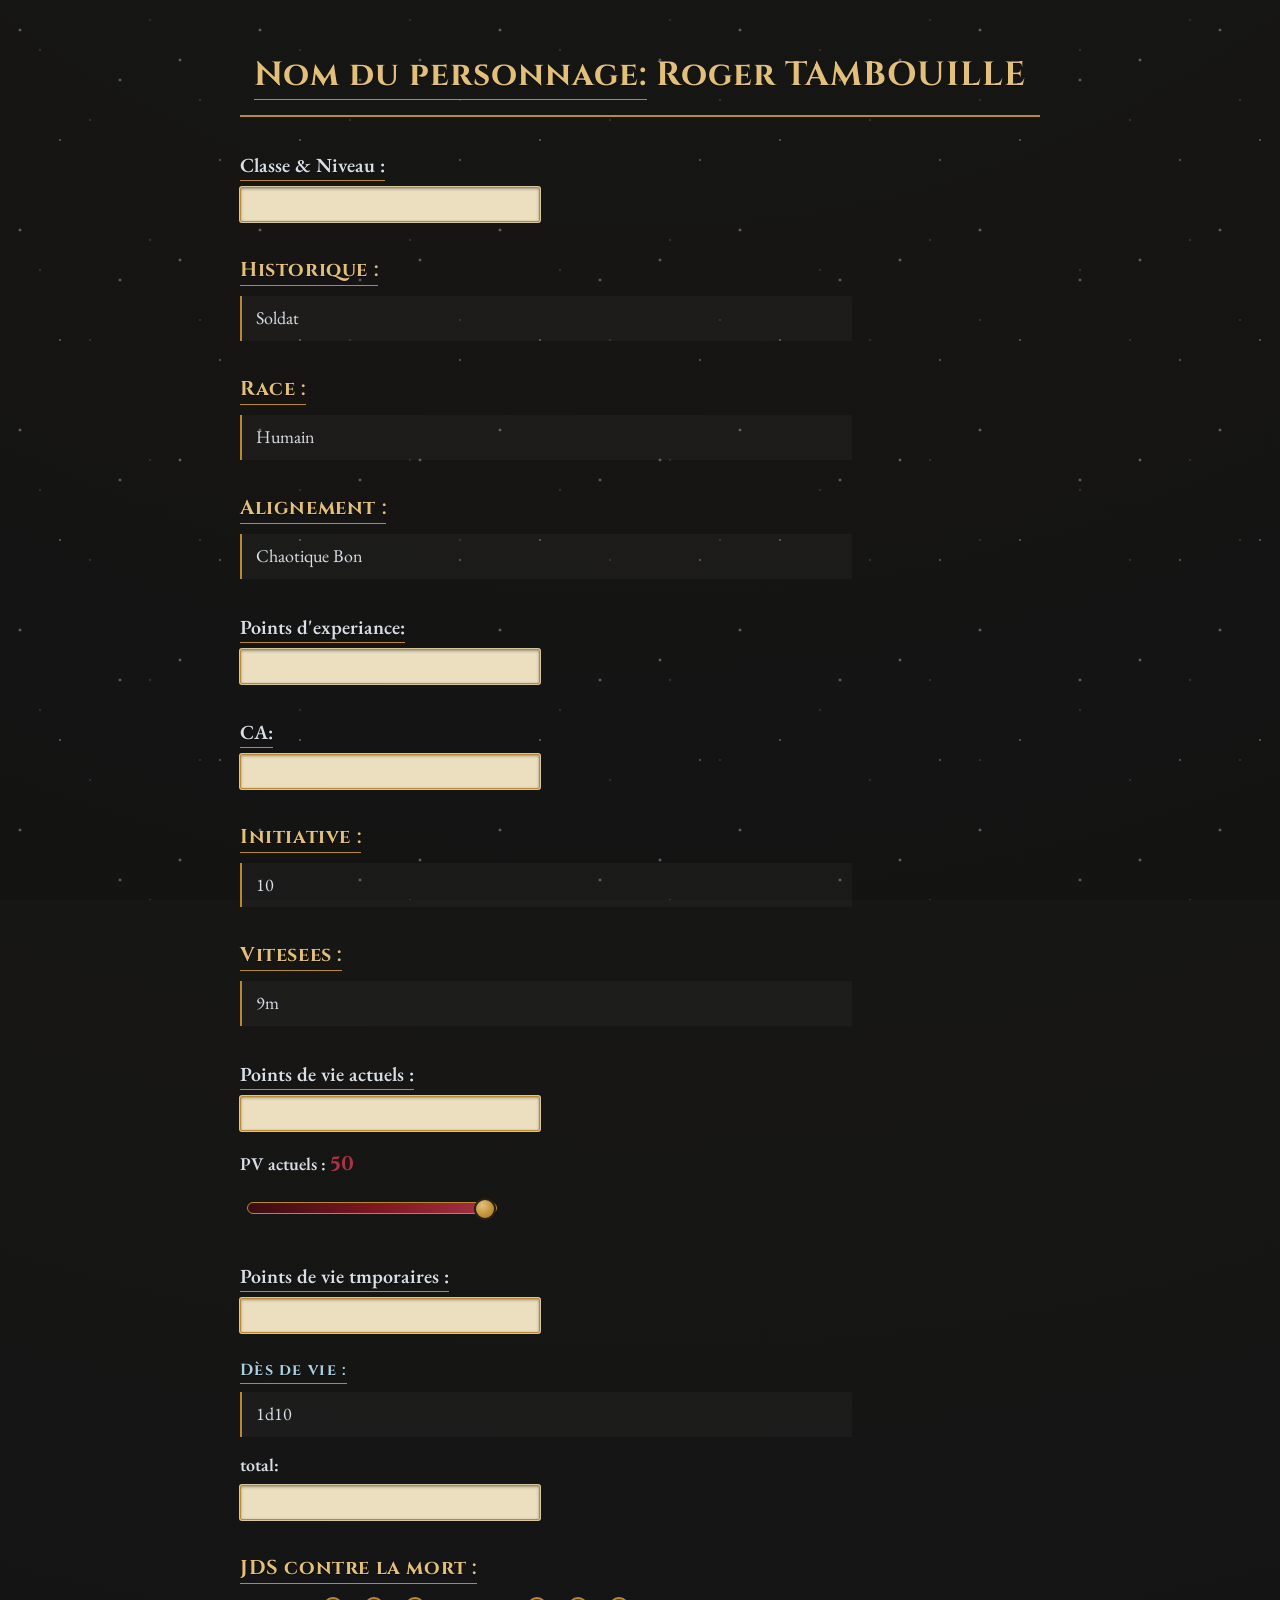
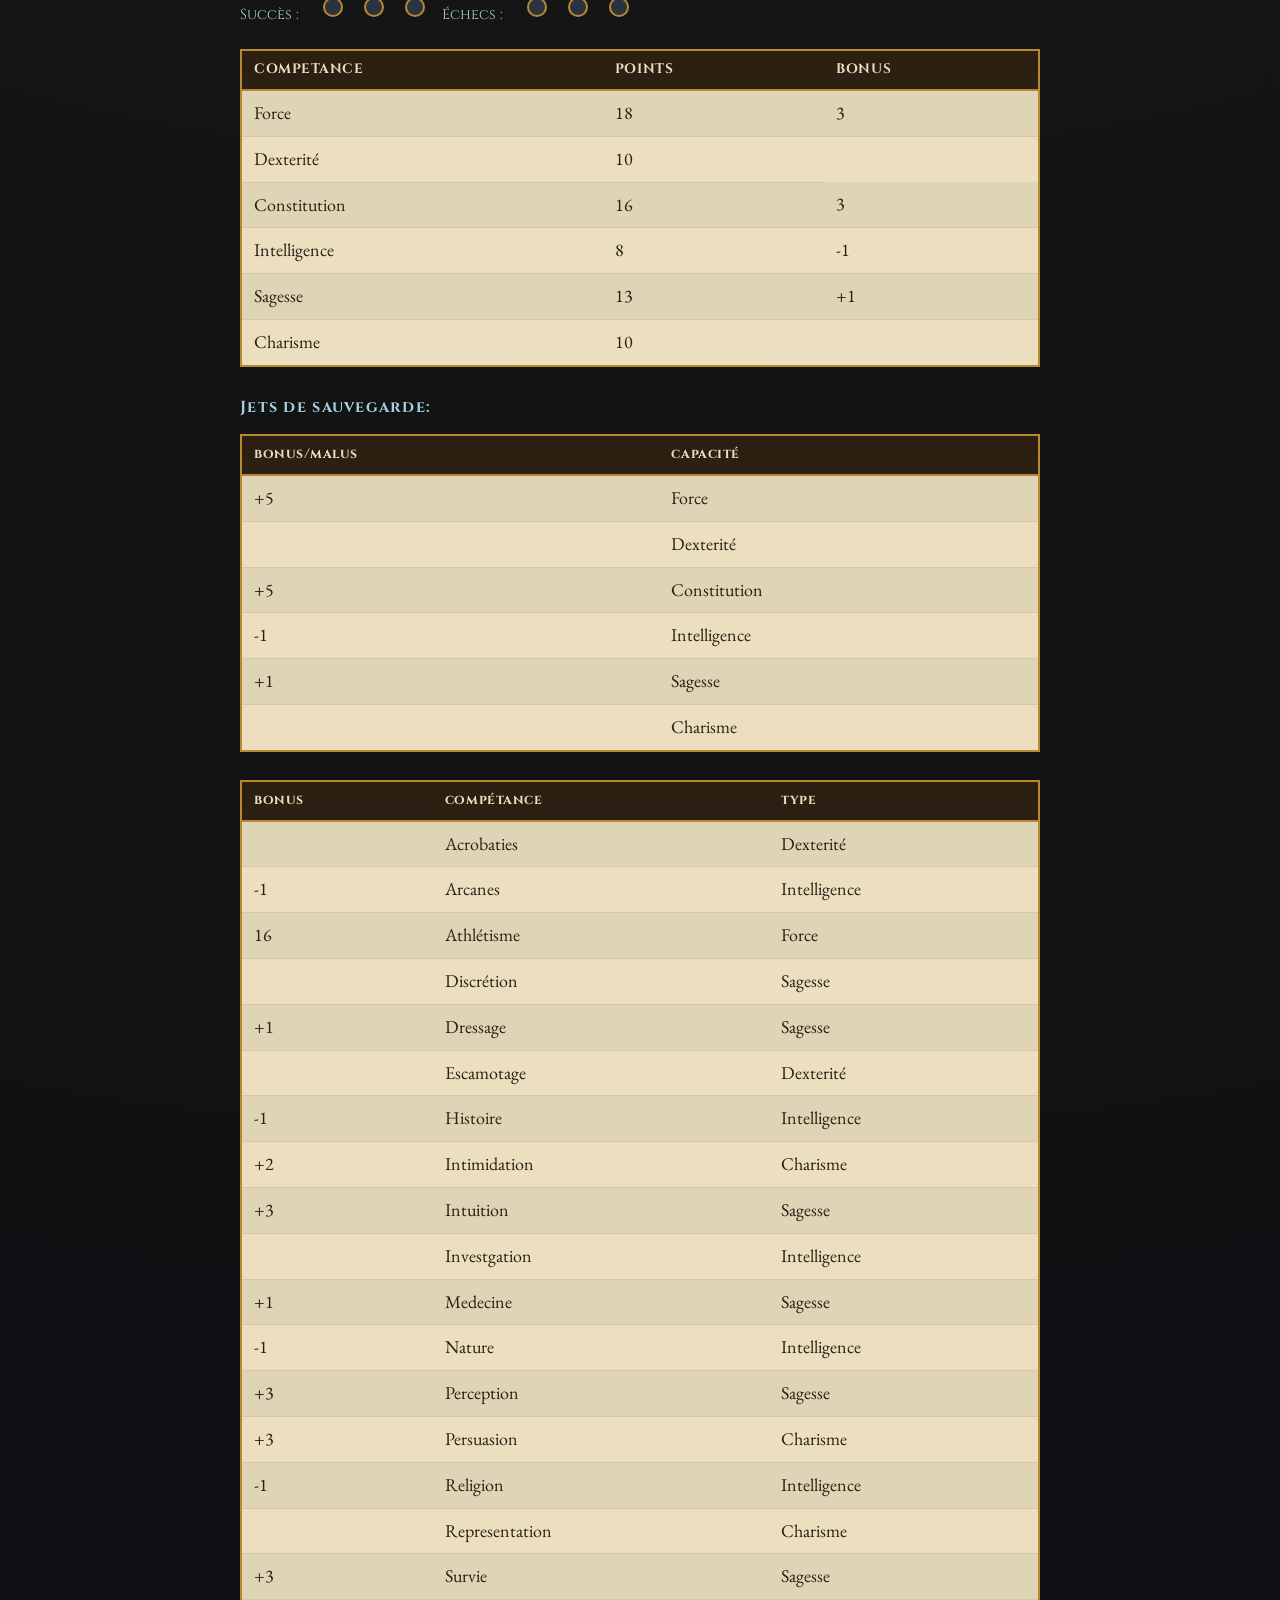
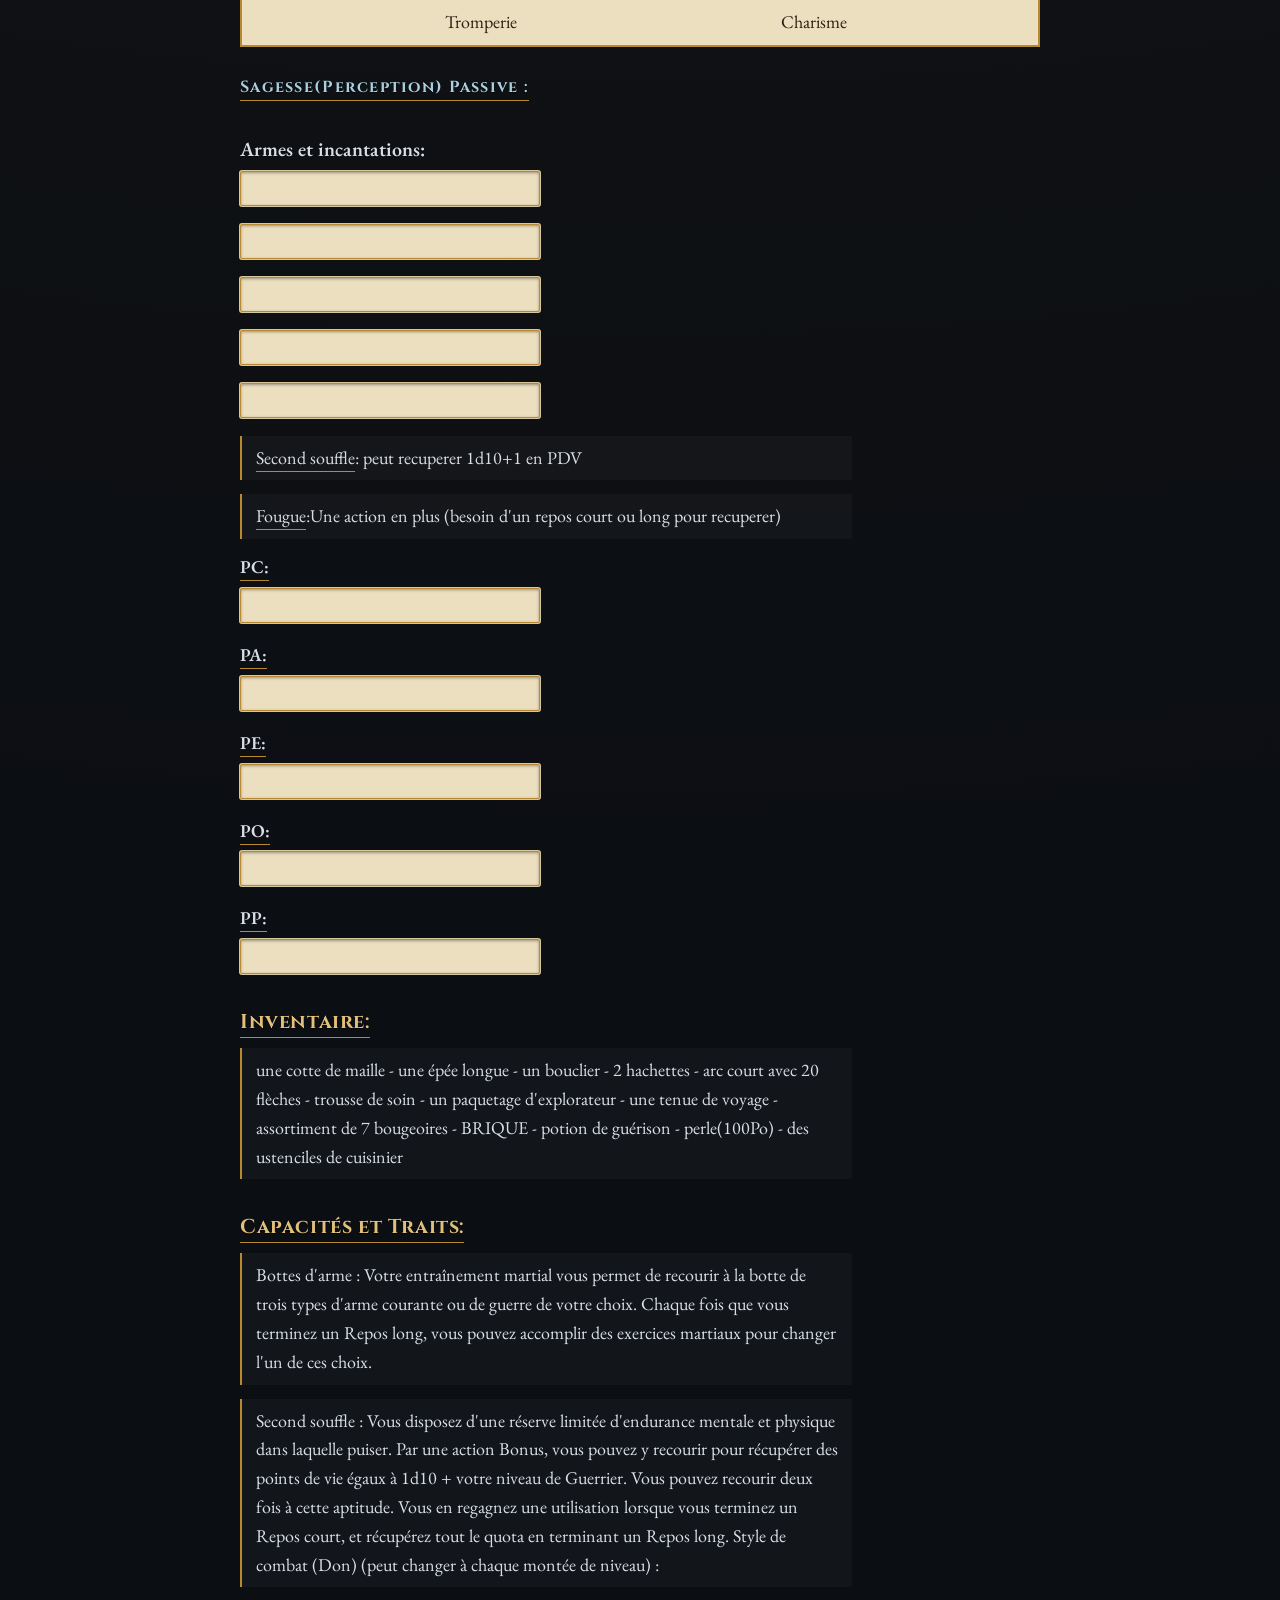
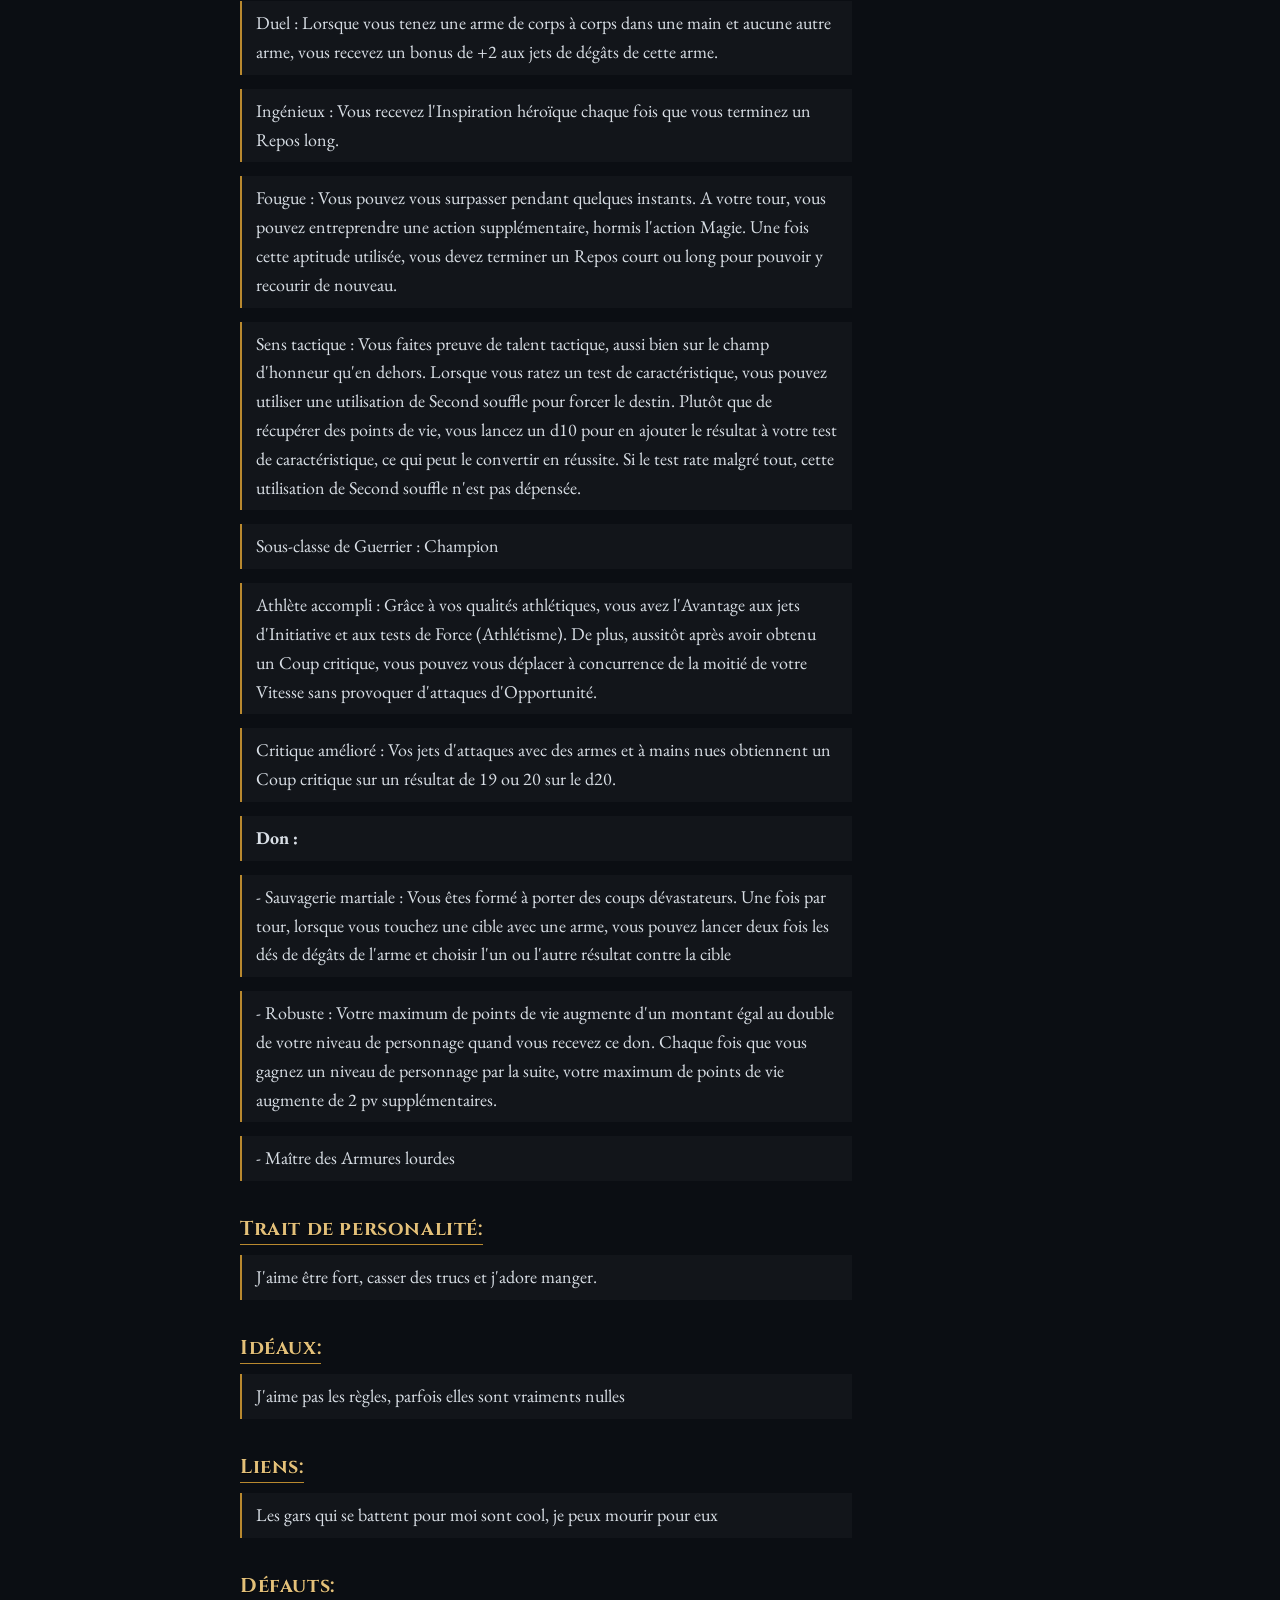
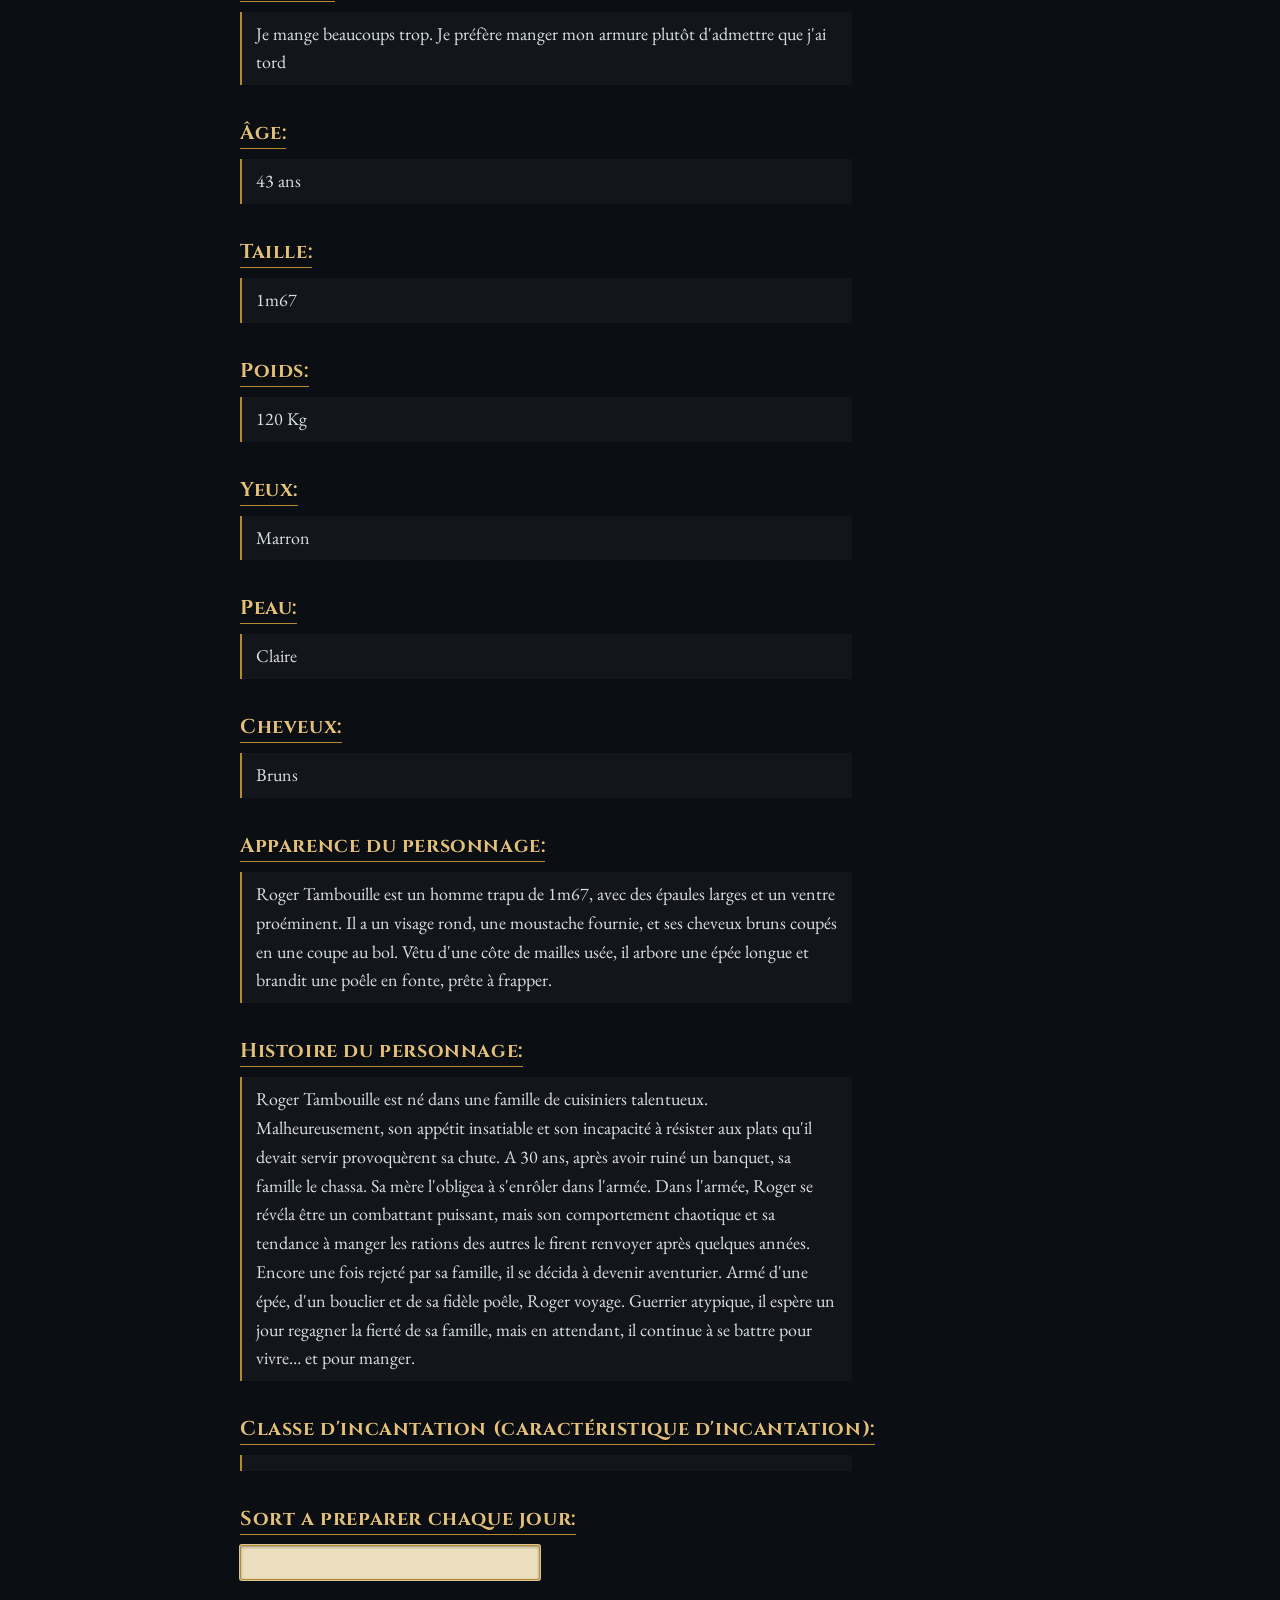
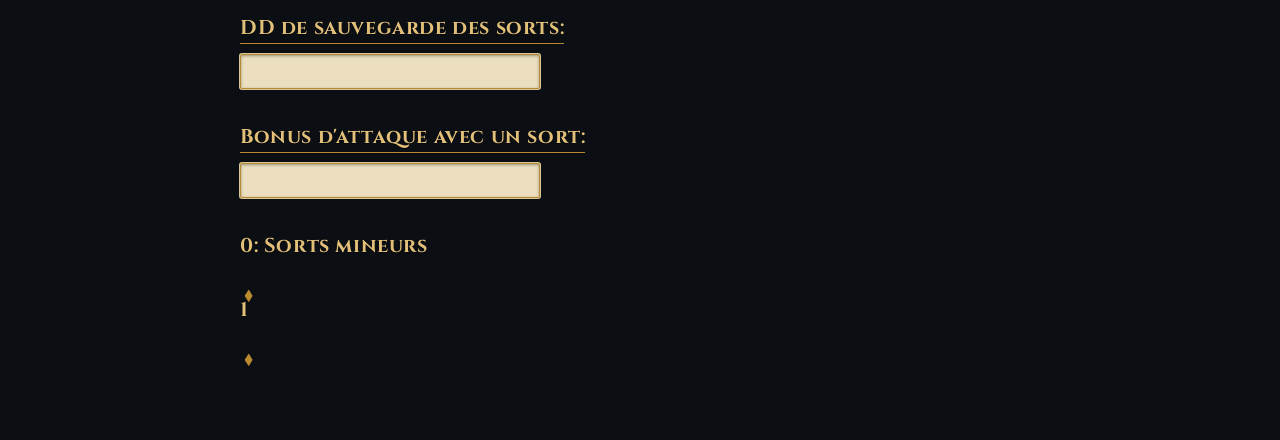
==== roger.html @ f964d5df "Add files via upload" ====
<!DOCTYPE html>
<html lang="fr">
<head>
  <meta charset="UTF-8">
  <title>Page de Roger</title>
    <style>
    body { font-family: Arial; }
    .bloc { margin-bottom: 20px; }
    label { font-weight: bold; display: block; margin-bottom: 5px; }
    input, textarea { width: 300px; padding: 5px; }
  

  </style>
  <link rel="stylesheet" href="roger-2.css">
</head>



<body>
<h2> <u>Nom du personnage:</u> Roger TAMBOUILLE </h2>

<h3> <div class="bloc">
		<label for="clasniv"><u>Classe & Niveau :</u></label>
		<input type="text" id="clasniv">
	</div>
</h3> 

<h3> <u>Historique :</u></h3>
	<p> Soldat </p>
	
<h3> <u>Race :</u> </h3>
	<p> Humain</p>
	
<h3> <u>Alignement :</u></h3>
	<p> Chaotique Bon </p>

<h3> <div class="bloc">
		<label for="pdx"><u>Points d'experiance:</u></label>
		<input type="text" id="pdx">
	</div>
</h3>



<h3> 
	<div class="bloc">
		<label for="ca"><u>CA:</u></label>
		<input type="text" id="ca">
	</div>
</h3>

<h3> <u>Initiative :</u> </h3>
	<p> 10 </p>

<h3> <u>Vitesees :</u> </h3>
	<p> 9m </p>


<!-- l'idée c'est d'avoir une barre jaugé de la longueure que je mettrait dans le code
-->
<h3> 
	<div class="bloc">
		<label for="pdv"><u>Points de vie actuels :</u></label>
		<input type="text" id="pdv">
	</div>
</h3>

<label for="pvActuels">
  PV actuels : <span id="pvAffichage">50</span>
</label>

<input type="range" id="pvActuels" min="1" max="50" value="50">

<script>
  const pvSlider = document.getElementById("pvActuels");
  const pvAffichage = document.getElementById("pvAffichage");

  // Met à jour l'affichage quand on bouge le curseur
  pvSlider.addEventListener("input", () => {
    pvAffichage.textContent = pvSlider.value;
  });

  // Met à jour l'affichage au chargement de la page
  pvAffichage.textContent = pvSlider.value;
</script>
<h3>  
	<div class="bloc">
		<label for="pdvt"><u>Points de vie tmporaires :</u></label>
		<input type="text" id="pdvt">
	</div>
</h3>
<h5> <u>Dès de vie :</u> </h5>
	<p>1d10</p>

	<div class="bloc">
		<label for="tot">total:</label>
		<input type="text" id="tot">
	</div>

<h3> <u>JDS contre la mort :</u>  </h3>
<div class="death-saves">
  <p>Succès :</p>
  <label><input type="checkbox"></label>
  <label><input type="checkbox"></label>
  <label><input type="checkbox"></label>

  <p>Échecs :</p>
  <label><input type="checkbox"></label>
  <label><input type="checkbox"></label>
  <label><input type="checkbox"></label>
</div><!-- ici une case a coché-->



 <table>
	<tr>
		<th> COMPETANCE</th>
		<th> POINTS</th>
		<th> BONUS</th>
	</tr>
	<tr>
		<td> Force</td>
		<td> 18</td>
		<td>3</td>
	</tr>
	<tr>
		<td>Dexterité</td>
		<td>10</td>
		</td> </td>
	</tr>
	<tr>
		<td>Constitution</td>
		<td>16</td>
		<td>3</td>
	</tr>
	<tr>
		<td>Intelligence</td>
		<td>8</td>
		<td>-1</td>
	</tr>
	<tr>
		<td>Sagesse</td>
		<td>13</td>
		<td>+1</td>
	</tr>
	<tr>
		<td>Charisme</td>
		<td>10</td>
		<td> </td>
	</tr>
</table>

<h5>Jets de sauvegarde:</h5>

<table>
	<tr>
		<th>bonus/malus</th>
		<th>capacité</th>
	</tr>
	<tr>
		<td>+5</td>
		<td>Force</td>
	</tr>
	<tr>
		<td> </td>
		<td>Dexterité</td>
	</tr>
	<tr>
		<td>+5</td>
		<td>Constitution</td>
	</tr>
	<tr>
		<td>-1</td>
		<td>Intelligence</td>
	</tr>
	<tr>
		<td>+1</td>
		<td>Sagesse</td>
	<tr>
		<td> </td>
		<td>Charisme</td>
	</tr>
</table>

 <table>
	<tr>
		<th> bonus</th>
		<th> compétance</th>
		<th> type</th>
	</tr>
	<tr>
		<td> </td>
		<td> Acrobaties</td>
		<td>Dexterité</td>
	</tr>
	<tr>
		<td>-1</td>
		<td>Arcanes</td>
		<td>Intelligence</td>
	</tr>
	<tr>
		<td>16</td>
		<td>Athlétisme</td>
		<td>Force</td>
	</tr>
	<tr>
		<td></td>
		<td>Discrétion</td>
		<td>Sagesse</td>
	</tr>
	<tr>
		<td>+1</td>
		<td>Dressage</td>
		<td>Sagesse</td>
	</tr>
	<tr>
		<td> </td>
		<td>Escamotage</td>
		<td>Dexterité </td>
	</tr>
		<tr>
		<td> -1</td>
		<td> Histoire</td>
		<td>Intelligence</td>
	</tr>
	<tr>
		<td>+2</td>
		<td>Intimidation</td>
		<td>Charisme</td>
	</tr>
	<tr>
		<td>+3</td>
		<td>Intuition</td>
		<td>Sagesse</td>
	</tr>
	<tr>
		<td></td>
		<td>Investgation</td>
		<td>Intelligence</td>
	</tr>
	<tr>
		<td>+1</td>
		<td>Medecine</td>
		<td>Sagesse</td>
	</tr>
	<tr>
		<td>-1 </td>
		<td>Nature</td>
		<td>Intelligence </td>
	</tr>
	<tr>
		<td>+3</td>
		<td>Perception</td>
		<td>Sagesse</td>
	</tr>
	<tr>
		<td> +3</td>
		<td>Persuasion</td>
		<td>Charisme </td>
	</tr>
		<tr>
		<td> -1</td>
		<td> Religion</td>
		<td>Intelligence</td>
	</tr>
	<tr>
		<td></td>
		<td>Representation</td>
		<td>Charisme</td>
	</tr>
	<tr>
		<td>+3</td>
		<td>Survie</td>
		<td>Sagesse</td>
	</tr>
	<tr>
		<td></td>
		<td>Tromperie</td>
		<td>Charisme</td>
	</tr>

</table>
<h5><u>Sagesse(Perception) Passive :</u> </h5>


<h3><u>
	<div class="bloc">
		<label for="aei1">Armes et incantations:</label>
		<input type="text" id="aei1">
	</div>
</u></h3>
		<div class="bloc">
			<label for="aei2"></label>
			<input type="text" id="aei2">
		</div>
		<div class="bloc">
			<label for="aei3"></label>
			<input type="text" id="aei3">
		</div>
		<div class="bloc">
			<label for="aei4"></label>
			<input type="text" id="aei4">
		</div>
		<div class="bloc">
			<label for="aei5"></label>
			<input type="text" id="aei5">
		</div>	
<p><u>Second souffle</u>: peut recuperer 1d10+1 en PDV </p>
<p><u>Fougue</u>:Une action en plus (besoin d'un repos court ou long pour recuperer)</p>



 	<div class="bloc">
		<label for="pc"><u>PC:<u></label>
		<input type="text" id="pc">
	</div>

 
 	<div class="bloc">
		<label for="pa"><u>PA:</u></label>
		<input type="text" id="pa">
	</div>


 	<div class="bloc">
		<label for="pe"><u>PE:</u></label>
		<input type="text" id="pe">
	</div>


	<div class="bloc">
		<label for="po"><u>PO:</u></label>
		<input type="text" id="po">
	</div>


 	<div class="bloc">
		<label for="pp"><u>PP:</u></label>
		<input type="text" id="pp">
	</div>


<h3><u>Inventaire:</u></h3>
<p>une cotte de maille - une épée longue - un bouclier - 2 hachettes - arc court avec 20 flèches - trousse de soin - un paquetage d'explorateur - une tenue de voyage - assortiment de 7 bougeoires - BRIQUE - potion de guérison - perle(100Po) - des ustenciles de cuisinier
</p> 

<h3><u>Capacités et Traits:</u> </h3>
<p>Bottes d'arme :
Votre entraînement martial vous permet de recourir à la botte de trois types d'arme courante ou de guerre de votre choix. Chaque fois que vous terminez un Repos long, vous pouvez accomplir des exercices martiaux pour changer l'un de ces choix.
</p>
<p>Second souffle :
Vous disposez d'une réserve limitée d'endurance mentale et physique dans laquelle puiser. Par une action Bonus, vous pouvez y recourir pour récupérer des points de vie égaux à 1d10 + votre niveau de Guerrier. Vous pouvez recourir deux fois à cette aptitude. Vous en regagnez une utilisation lorsque vous terminez un Repos court, et récupérez tout le quota en terminant un Repos long.
Style de combat (Don) (peut changer à chaque montée de niveau) :
</p>
<p>
Duel :
Lorsque vous tenez une arme de corps à corps dans une main et aucune autre arme, vous recevez un bonus de +2 aux jets de dégâts de cette arme.
</p>
<p>Ingénieux :
Vous recevez l'Inspiration héroïque chaque fois que vous terminez un Repos long.
</p>
<p>
Fougue :
Vous pouvez vous surpasser pendant quelques instants. A votre tour, vous pouvez entreprendre une action supplémentaire, hormis l'action Magie. Une fois cette aptitude utilisée, vous devez terminer un Repos court ou long pour pouvoir y recourir de nouveau.
</p>
<p>
Sens tactique :
Vous faites preuve de talent tactique, aussi bien sur le champ d'honneur qu'en dehors. Lorsque vous ratez un test de caractéristique, vous pouvez utiliser une utilisation de Second souffle pour forcer le destin. Plutôt que de récupérer des points de vie, vous lancez un d10 pour en ajouter le résultat à votre test de caractéristique, ce qui peut le convertir en réussite. Si le test rate malgré tout, cette utilisation de Second souffle n'est pas dépensée.
</p>
<p>
Sous-classe de Guerrier : Champion
</p>
<p>Athlète accompli : Grâce à vos qualités athlétiques, vous avez l'Avantage aux jets d'Initiative et aux tests de Force (Athlétisme). De plus, aussitôt après avoir obtenu un Coup critique, vous pouvez vous déplacer à concurrence de la moitié de votre Vitesse sans provoquer d'attaques d'Opportunité.
</p>
<p>
Critique amélioré : Vos jets d'attaques avec des armes et à mains nues obtiennent un Coup critique sur un résultat de 19 ou 20 sur le d20.
</p>
<p>
<strong>Don :</strong>
</p>
<p>
- Sauvagerie martiale : Vous êtes formé à porter des coups dévastateurs. Une fois par tour, lorsque vous touchez une cible avec une arme, vous pouvez lancer deux fois les dés de dégâts de l'arme et choisir l'un ou l'autre résultat contre la cible
</p>
<p>
- Robuste : Votre maximum de points de vie augmente d'un montant égal au double de votre niveau de personnage quand vous recevez ce don. Chaque fois que vous gagnez un niveau de personnage par la suite, votre maximum de points de vie augmente de 2 pv supplémentaires.
</p>
<p>- Maître des Armures lourdes
</p>


<h3><u>Trait de personalité:</u></h3>
<p>J'aime être fort, casser des trucs et j'adore manger.</p>

<h3><u>Idéaux:</u></h3>
<p>J'aime pas les règles, parfois elles sont vraiments nulles </p>

<h3><u>Liens:</u></h3>
<p>Les gars qui se battent pour moi sont cool, je peux mourir pour eux</p>

<h3><u>Défauts:</u></h3>
<p>Je mange beaucoups trop. Je préfère manger mon armure plutôt d'admettre que j'ai tord</p>

<h3><u>Âge:</u></h3>
<p>43 ans </p>

<h3><u>Taille:</u></h3>
<p>1m67</p>

<h3><u>Poids:</u></h3>
<p>120 Kg </p>

<h3><u>Yeux:</u></h3>
<p>Marron</p>

<h3><u>Peau:</u></h3>
<p>Claire</p>

<h3><u>Cheveux: </u></h3>
<p>Bruns</p>

<h3><u>Apparence du personnage:</u></h3>
<p>Roger Tambouille est un homme trapu de 1m67, avec des épaules larges et un ventre proéminent. Il a un visage rond, une moustache fournie, et ses cheveux bruns coupés en une coupe au bol. Vêtu d'une côte de mailles usée, il arbore une épée longue et brandit une poêle en fonte, prête à frapper.</p>

<h3><u>Histoire du personnage:</u></h3>
<p>Roger Tambouille est né dans une famille de cuisiniers talentueux. Malheureusement, son appétit insatiable et son incapacité à résister aux plats qu'il devait servir provoquèrent sa chute. A 30 ans, après avoir ruiné un banquet, sa famille le chassa. Sa mère l'obligea à s'enrôler dans l'armée. Dans l'armée, Roger se révéla être un combattant puissant, mais son comportement chaotique et sa tendance à manger les rations des autres le firent renvoyer après quelques années. Encore une fois rejeté par sa famille, il se décida à devenir aventurier. Armé d'une épée, d'un bouclier et de sa fidèle poêle, Roger voyage. Guerrier atypique, il espère un jour regagner la fierté de sa famille, mais en attendant, il continue à se battre pour vivre… et pour manger.</p>
 
 

<h3><u>Classe d'incantation (caractéristique d'incantation):</u></h3>
<p></p>

	<div class="bloc">
		<label for="sap"><h3><u>Sort a preparer chaque jour:</u></h3></label>
		<input type="text" id="sap">
	</div>
	
		<div class="bloc">
		<label for="dds"><h3><u>DD de sauvegarde des sorts:</u></h3></label>
		<input type="text" id="dds">
	</div>
		<div class="bloc">
		<label for="bas"><h3><u>Bonus d'attaque avec un sort:</u></h3></label>
		<input type="text" id="bas">
	</div>
	
<u><h3>0: Sorts mineurs</h3></u>
<ul>
	<li></li>
</ul>

<u><h3>1</h3></u>
<ul>
	<li></li>
</ul>

 
 
 
 
<script>
    // Liste des champs à sauvegarder
    const champs = ["clasniv", "pdx", "ca","pdv","pdvt","aei1","aei2","aei3","aei4","aei5","pc","pa","pe","po","pp","sap","dds","bas",];

    // Charger les données sauvegardées
    champs.forEach(id => {
      const champ = document.getElementById(id);
      champ.value = localStorage.getItem(id) || "";

      // Sauvegarder à chaque modification
      champ.addEventListener("input", () => {
        localStorage.setItem(id, champ.value);
      });
    });
	

  </script>
  
  
</body>
</html>
---- roger-2.css ----
/* =========================================================================
   FICHE DE PERSONNAGE — ROGER TAMBOUILLE
   Feuille de style « donjon enneigé »
   -------------------------------------------------------------------------
   Ambiance recherchée : un vieux grimoire de guerrier posé dans une salle
   de garde, la nuit, pendant que la neige tombe dehors. On mélange :
     - du parchemin/cuir pour les zones de saisie et les tableaux,
     - de l'or gravé pour les titres,
     - du rouge sang pour les éléments liés au combat (PV, alignement...),
     - un fond nocturne avec de la neige animée en CSS pur.

   Chaque bloc de règles est commenté pour expliquer POURQUOI il est là,
   pas seulement ce qu'il fait. N'hésite pas à changer les variables de
   couleur tout en haut : tout le reste du fichier suit automatiquement.
   ========================================================================= */


/* -------------------------------------------------------------------------
   1) POLICES D'ÉCRITURE
   On importe deux polices Google Fonts :
   - "Cinzel" : lettres capitales gravées façon pierre romaine/bannière,
     utilisée uniquement pour les titres (h2, h3, h5, en-têtes de tableau).
   - "EB Garamond" : une serif classique et très lisible pour tout le texte
     courant (paragraphes, champs, tableaux), pour ne pas fatiguer l'oeil
     sur un long texte comme l'historique du personnage.
   On ne prend que 2 familles de police (pas plus), avec des rôles bien
   distincts, comme recommandé pour éviter l'effet "sapin de Noël".
   ------------------------------------------------------------------------- */
@import url('https://fonts.googleapis.com/css2?family=Cinzel:wght@500;700&family=EB+Garamond:ital,wght@0,400;0,600;1,400&display=swap');


/* -------------------------------------------------------------------------
   2) VARIABLES DE COULEUR (le "token system")
   Centraliser les couleurs ici permet de changer toute l'ambiance du site
   en modifiant seulement ces lignes, sans devoir chercher dans tout le
   fichier. Les noms sont volontairement thématiques pour s'y retrouver.
   ------------------------------------------------------------------------- */
:root {
  --nuit:        #0b0e13; /* fond général : ciel nocturne presque noir */
  --pierre:      #1b222b; /* panneaux / zones "pierre de donjon" */
  --pierre-clair:#2a3441; /* variante plus claire pour les survols, bordures internes */

  --parchemin:       #ecdfc0; /* fond des champs de saisie et des tableaux */
  --parchemin-ombre: #d8c79a; /* ombre / bordure interne du parchemin */
  --encre:           #2b2013; /* texte écrit "à l'encre" sur le parchemin */

  --or:        #b9892f; /* bordures et titres dorés */
  --or-clair:  #e3c079; /* reflet doré (survols, texte en évidence) */

  --sang:       #7c1620; /* rouge sang : PV, alignement, accents de combat */
  --sang-clair: #a83345; /* variante plus vive pour la barre de vie */

  --glace: #a9cfe0; /* bleu glace : liens visuels avec la neige/l'hiver */

  --texte-clair: #d9dfe6; /* texte principal, lisible sur fond sombre */
  --texte-att:   #9aa7b4; /* texte secondaire un peu plus discret */
}


/* -------------------------------------------------------------------------
   3) RÉINITIALISATION DOUCE
   On ne fait pas un gros "reset CSS" complet (le HTML est simple), mais on
   remet une base propre pour que nos règles se comportent partout pareil.
   box-sizing:border-box évite les mauvaises surprises de largeur quand on
   ajoute des bordures/paddings sur les champs plus loin.
   ------------------------------------------------------------------------- */
*,
*::before,
*::after {
  box-sizing: border-box;
}


/* -------------------------------------------------------------------------
   4) FOND DE PAGE + NEIGE ANIMÉE (100% CSS, aucune image nécessaire)
   -------------------------------------------------------------------------
   Le "body" reçoit :
   - un dégradé radial très sombre qui imite une lueur de torche discrète
     derrière la page, pour éviter un aplat de couleur plat et sans vie ;
   - une largeur maximale + centrage, pour que le texte ne s'étale pas sur
     toute la largeur d'un grand écran (on garde des lignes lisibles) ;
   - "position: relative" est nécessaire pour que la neige (positionnée en
     "fixed" sur les pseudo-éléments ::before/::after ci-dessous) reste bien
     calée sur toute la fenêtre, derrière le contenu.
   ------------------------------------------------------------------------- */
body {
  position: relative;
  min-height: 100vh;
  max-width: 880px;      /* largeur confortable de lecture, comme une page de grimoire */
  margin: 0 auto;         /* centre la page dans la fenêtre */
  padding: 48px 40px 96px;

  background-color: var(--nuit);
  background-image:
    radial-gradient(circle at 50% -10%, rgba(185, 137, 47, 0.10), transparent 55%);

  font-family: 'EB Garamond', Georgia, serif; /* remplace le Arial défini dans le <style> interne */
  font-size: 18px;
  line-height: 1.6;
  color: var(--texte-clair);

  overflow-x: hidden; /* évite une barre de scroll horizontale à cause des flocons */
}

/* Chaque pseudo-élément est une "nappe" de flocons.
   Le flocon lui-même est simplement un petit point blanc dessiné par un
   dégradé radial ; on répète ce motif sur une grande zone (background-size)
   pour obtenir plusieurs flocons d'un coup, puis on anime "background-position"
   verticalement pour donner l'illusion qu'ils tombent. Deux nappes avec des
   tailles/vitesses différentes créent un léger effet de profondeur (parallaxe). */
body::before,
body::after {
  content: "";
  position: fixed;
  inset: 0;               /* couvre tout l'écran, quel que soit le scroll */
  pointer-events: none;   /* la neige ne doit jamais bloquer les clics sur les champs */
  z-index: 0;
  background-repeat: repeat;
  opacity: 0.6;
}

body::before {
  /* Nappe "proche" : flocons plus gros, tombent plus vite */
  background-image:
    radial-gradient(2px 2px at 20px 30px, #fff, transparent),
    radial-gradient(2px 2px at 120px 80px, #fff, transparent),
    radial-gradient(1.5px 1.5px at 60px 140px, #fff, transparent),
    radial-gradient(2px 2px at 180px 60px, #fff, transparent),
    radial-gradient(1.5px 1.5px at 220px 160px, #fff, transparent);
  background-size: 240px 200px;
  animation: chute-neige 9s linear infinite;
}

body::after {
  /* Nappe "lointaine" : flocons plus petits et plus lents = effet de profondeur */
  background-image:
    radial-gradient(1px 1px at 40px 50px, #fff, transparent),
    radial-gradient(1px 1px at 150px 20px, #fff, transparent),
    radial-gradient(1px 1px at 90px 120px, #fff, transparent),
    radial-gradient(1px 1px at 200px 100px, #fff, transparent);
  background-size: 260px 220px;
  animation: chute-neige 16s linear infinite;
  opacity: 0.35;
}

@keyframes chute-neige {
  from { background-position: 0 0; }
  to   { background-position: 0 1000px; } /* fait défiler le motif vers le bas à l'infini */
}

/* Respect des personnes sensibles aux animations : on coupe la neige
   si le système demande de réduire les mouvements. */
@media (prefers-reduced-motion: reduce) {
  body::before,
  body::after {
    animation: none;
  }
}

/* Tout le contenu réel du personnage passe au-dessus de la neige
   grâce à z-index, puisque le fond est en position fixed derrière. */
body > * {
  position: relative;
  z-index: 1;
}


/* -------------------------------------------------------------------------
   5) TITRES (h2, h3, h5) — l'écriture "gravée"
   -------------------------------------------------------------------------
   Le HTML met beaucoup de texte dans des <h3>, y compris parfois des
   <div class="bloc"> entiers (label + input). On stylise donc h3 avec
   prudence : les propriétés choisies ici (police, couleur, espacement)
   sont toutes des propriétés qui SE VOIENT sur le texte des titres, mais
   on redéfinit explicitement la police/couleur des champs plus bas pour
   qu'ils ne récupèrent pas ce style "gravé" par héritage.
   ------------------------------------------------------------------------- */
h2, h3, h5 {
  font-family: 'Cinzel', 'Times New Roman', serif;
  font-weight: 700;
  color: var(--or-clair);
  letter-spacing: 0.03em;   /* légèrement espacé : effet "lettres gravées" */
  margin: 1.6em 0 0.5em;
  text-shadow: 0 1px 0 rgba(0, 0, 0, 0.6); /* donne un léger relief, comme du métal repoussé */
}

h2 {
  font-size: 2.1rem;
  text-align: center;
  border-bottom: 2px solid var(--or);
  padding-bottom: 0.4em;
  margin-top: 0;
}

h3 {
  font-size: 1.25rem;
}

h5 {
  font-size: 1rem;
  color: var(--glace); /* les sous-titres passent en teinte "glace" pour bien les distinguer des h3 */
  letter-spacing: 0.08em;
}

/* Le HTML utilise beaucoup <u> pour souligner les titres. On retire le
   soulignement par défaut (trop scolaire) et on le remplace par un petit
   filet doré sous le texte, plus proche d'un style "bannière héraldique". */
u {
  text-decoration: none;
  border-bottom: 1px solid var(--or);
  padding-bottom: 2px;
}


/* -------------------------------------------------------------------------
   6) CHAMPS DE SAISIE (text) ET TEXTAREA — le "parchemin"
   -------------------------------------------------------------------------
   Idée : chaque champ où le joueur écrit ressemble à une bande de
   parchemin encastrée dans la pierre. On force explicitement la police
   et la couleur ici (au lieu de compter sur l'héritage) car ces champs
   sont parfois nichés dans des <h3>, qui ont leur propre style de titre.
   ------------------------------------------------------------------------- */
input[type="text"],
textarea {
  font-family: 'EB Garamond', Georgia, serif;
  font-weight: 600;
  font-size: 1rem;
  letter-spacing: normal;   /* annule l'espacement des titres si le champ est dans un <h3> */
  color: var(--encre);

  width: 300px;
  padding: 6px 10px;
  background: var(--parchemin);
  border: 1px solid var(--or);
  border-radius: 2px;       /* presque droit : on évite le style "carte SaaS" tout arrondi */
  box-shadow:
    inset 0 1px 3px rgba(0, 0, 0, 0.35), /* légère ombre intérieure = papier légèrement creusé */
    0 0 0 1px var(--parchemin-ombre);    /* fin liseré supplémentaire autour du parchemin */
}

/* État de focus clavier : indispensable pour l'accessibilité (on doit
   toujours voir quel champ est actif quand on navigue au clavier). */
input[type="text"]:focus,
textarea:focus {
  outline: none;
  border-color: var(--glace);
  box-shadow:
    inset 0 1px 3px rgba(0, 0, 0, 0.35),
    0 0 0 2px var(--glace);
}

label {
  font-family: 'EB Garamond', Georgia, serif;
  font-weight: 600;
  letter-spacing: normal;
  color: var(--texte-clair);
  margin-bottom: 6px;
}

.bloc {
  margin-bottom: 18px;
}


/* -------------------------------------------------------------------------
   7) CURSEUR DE POINTS DE VIE — transformé en "barre de vie"
   -------------------------------------------------------------------------
   On reprend et complète la règle déjà présente dans ce fichier
   (input[type="range"]) : plutôt qu'un curseur gris générique, on le
   redessine pour qu'il ressemble à une jauge de vie de jeu de rôle,
   ce qui colle directement au contenu (les PV du personnage).
   Les pseudo-éléments -webkit-/-moz- sont nécessaires car les navigateurs
   ne stylisent pas les curseurs "range" de la même façon en CSS standard.
   ------------------------------------------------------------------------- */
input[type="range"] {
  width: 260px;
  margin-top: 10px;
  -webkit-appearance: none; /* on retire le style natif du navigateur pour repartir de zéro */
  appearance: none;
  background: transparent;
}

/* Le "rail" du curseur : un dégradé rouge sombre → rouge vif, comme une
   jauge qui se remplit de sang/vitalité. */
input[type="range"]::-webkit-slider-runnable-track {
  height: 12px;
  border-radius: 6px;
  background: linear-gradient(90deg, #3a0d12, var(--sang), var(--sang-clair));
  border: 1px solid var(--or);
}
input[type="range"]::-moz-range-track {
  height: 12px;
  border-radius: 6px;
  background: linear-gradient(90deg, #3a0d12, var(--sang), var(--sang-clair));
  border: 1px solid var(--or);
}

/* Le curseur (le "poignet" qu'on déplace) : un petit médaillon doré,
   pour rappeler une pièce d'armure ou un pommeau d'épée. */
input[type="range"]::-webkit-slider-thumb {
  -webkit-appearance: none;
  margin-top: -5px; /* recentre le pommeau sur le rail, qui fait 12px de haut */
  width: 22px;
  height: 22px;
  border-radius: 50%;
  background: radial-gradient(circle at 35% 30%, var(--or-clair), var(--or) 70%);
  border: 2px solid var(--encre);
  cursor: pointer;
}
input[type="range"]::-moz-range-thumb {
  width: 22px;
  height: 22px;
  border-radius: 50%;
  background: radial-gradient(circle at 35% 30%, var(--or-clair), var(--or) 70%);
  border: 2px solid var(--encre);
  cursor: pointer;
}

/* Le nombre de PV affiché à côté du curseur : on le met en évidence en
   rouge sang et en gras, comme une statistique de combat importante. */
#pvAffichage {
  font-family: 'Cinzel', serif;
  font-weight: 700;
  color: var(--sang-clair);
  font-size: 1.1em;
}


/* -------------------------------------------------------------------------
   8) JETS DE SAUVEGARDE CONTRE LA MORT — cases à cocher en "sceaux de cire"
   -------------------------------------------------------------------------
   On transforme les cases à cocher toutes simples en petits ronds façon
   sceau de cire : dorées une fois cochées. Comme il n'y a pas de classe
   distincte dans le HTML actuel pour différencier "Succès" et "Échecs",
   le style reste volontairement neutre ; si tu ajoutes un jour une classe
   "succes"/"echec" sur les cases, tu pourras dupliquer cette règle avec
   des couleurs différentes par groupe (vert doré / rouge sombre).
   ------------------------------------------------------------------------- */
.death-saves {
  display: flex;
  flex-wrap: wrap;
  align-items: center;
  gap: 10px 14px;
  margin: 10px 0;
}

.death-saves p {
  margin: 0 6px 0 0;
  padding: 0;
  background: none;
  border-left: none;
  font-family: 'Cinzel', serif;
  font-size: 0.9rem;
  color: var(--glace);
}

.death-saves input[type="checkbox"] {
  -webkit-appearance: none;
  appearance: none;
  width: 20px;
  height: 20px;
  border-radius: 50%;
  border: 2px solid var(--or);
  background: var(--pierre-clair);
  cursor: pointer;
  display: inline-block;
  position: relative;
}

/* Une fois cochée, la case se "remplit" comme un sceau de cire pressé. */
.death-saves input[type="checkbox"]:checked {
  background: radial-gradient(circle at 35% 30%, var(--or-clair), var(--sang) 75%);
  border-color: var(--or-clair);
}


/* -------------------------------------------------------------------------
   9) TABLEAUX — registre / grimoire de compétences
   -------------------------------------------------------------------------
   Les 3 tableaux (caractéristiques, jets de sauvegarde, compétences) ont
   ici un traitement "page de registre" : fond parchemin, en-tête doré,
   lignes alternées pour faciliter la lecture d'un long tableau (celui des
   18 compétences en particulier).
   ------------------------------------------------------------------------- */
table {
  width: 100%;
  border-collapse: collapse; /* évite les doubles bordures entre cellules */
  margin: 14px 0 28px;
  background: var(--parchemin);
  border: 2px solid var(--or);
  font-family: 'EB Garamond', Georgia, serif;
  color: var(--encre);
}

th, td {
  padding: 8px 12px;
  border-bottom: 1px solid var(--parchemin-ombre);
  text-align: left;
}

th {
  font-family: 'Cinzel', serif;
  font-size: 0.85rem;
  letter-spacing: 0.04em;
  color: var(--parchemin);
  background: linear-gradient(180deg, #2a1f10, var(--encre));
  border-bottom: 2px solid var(--or);
}

/* Une ligne sur deux légèrement plus sombre : ça aide énormément à suivre
   une ligne des yeux dans le grand tableau des 18 compétences. */
tr:nth-child(even) td {
  background: rgba(0, 0, 0, 0.05);
}

/* Petit confort de lecture : la ligne survolée à la souris se surligne,
   utile pour retrouver rapidement un bonus pendant une partie. */
tr:hover td {
  background: rgba(185, 137, 47, 0.18);
}


/* -------------------------------------------------------------------------
   10) LISTES (ul/li) — puces en losange doré plutôt qu'un simple point
   -------------------------------------------------------------------------
   "list-style: none" retire la puce ronde par défaut, puis on la
   recrée nous-mêmes avec ::before pour avoir un symbole thématique
   (un petit losange, comme un blason) au lieu d'un point noir standard.
   ------------------------------------------------------------------------- */
ul {
  list-style: none;
  margin: 0.5em 0 1em;
  padding-left: 0.2em;
}

li {
  position: relative;
  padding-left: 1.4em;
  margin-bottom: 0.4em;
  color: var(--texte-clair);
}

li::before {
  content: "◆";           /* le losange qui remplace le point de liste classique */
  position: absolute;
  left: 0;
  color: var(--or);
  font-size: 0.75em;
  top: 0.25em;
}


/* -------------------------------------------------------------------------
   11) PARAGRAPHES DE TEXTE (historique, apparence, capacités...)
   -------------------------------------------------------------------------
   Ce sont souvent les plus longs blocs de texte de la fiche : on limite
   leur largeur de lecture et on ajoute un léger fond "pierre" avec une
   bordure gauche dorée, comme une note en marge d'un vieux livre. Comme
   le CSS ne peut pas lire le contenu d'un paragraphe, ce même cadre
   s'applique à tous les <p> (y compris les courtes lignes comme
   "Soldat" ou "Humain") : le résultat reste cohérent, chaque information
   a sa petite fiche encadrée.
   ------------------------------------------------------------------------- */
p {
  max-width: 68ch;         /* longueur de ligne confortable pour la lecture (< 80 caractères) */
  color: var(--texte-clair);
  background: rgba(255, 255, 255, 0.03);
  border-left: 2px solid var(--or);
  padding: 8px 14px;
  margin: 6px 0 14px;
}


/* -------------------------------------------------------------------------
   12) SÉLECTION DE TEXTE ET BARRE DE DÉFILEMENT
   -------------------------------------------------------------------------
   Petits détails d'ambiance : quand on sélectionne du texte à la souris,
   ou quand on utilise la barre de défilement, on garde les couleurs du
   thème au lieu du bleu/gris par défaut du navigateur.
   ------------------------------------------------------------------------- */
::selection {
  background: var(--or);
  color: var(--encre);
}

::-webkit-scrollbar {
  width: 12px;
}
::-webkit-scrollbar-track {
  background: var(--nuit);
}
::-webkit-scrollbar-thumb {
  background: var(--or);
  border-radius: 6px;
  border: 3px solid var(--nuit); /* crée une marge visuelle autour du "pouce" doré */
}


/* -------------------------------------------------------------------------
   13) ADAPTATION MOBILE
   -------------------------------------------------------------------------
   Sur petit écran, les champs à largeur fixe (300px) et les tableaux
   larges débordent. On les fait passer en pleine largeur et on réduit
   un peu les paddings/tailles de police pour que tout reste lisible.
   ------------------------------------------------------------------------- */
@media (max-width: 600px) {
  body {
    padding: 28px 18px 64px;
    font-size: 16px;
  }

  input[type="text"],
  textarea,
  input[type="range"] {
    width: 100%;
  }

  h2 {
    font-size: 1.6rem;
  }

  table {
    font-size: 0.85rem;
  }

  th, td {
    padding: 6px 8px;
  }
}


/* -------------------------------------------------------------------------
   14) BLASON EN FILIGRANE (stark.png) — écusson centré
   -------------------------------------------------------------------------
   Cette version de stark.png est un écusson (fond parchemin/vert) qui a
   déjà un fond transparent tout autour de la forme : pas besoin de le
   détourer, on l'utilise tel quel. À garder dans le même dossier que
   roger.css.

   Contrairement à l'essai précédent (grand filigrane qui débordait des
   bords), on le garde ici à taille raisonnable et bien centré, comme un
   sceau posé au milieu de la page plutôt qu'une texture de fond.
   ------------------------------------------------------------------------- */
body {
  background-image:
    radial-gradient(circle at 50% -10%, rgba(185, 137, 47, 0.10), transparent 55%),
    url('stark.png');
  background-repeat: no-repeat, no-repeat;
  background-position: center top, center center;
  /* taille fixe et modeste (~300px de large), au lieu d'un pourcentage
     de la page : l'écusson garde une taille stable et raisonnable quelle
     que soit la largeur de la fenêtre. */
  background-size: auto, 300px auto;
  background-attachment: scroll, fixed;
}

/* Voile sombre superposé au blason (et à la neige lointaine, qui utilise
   le même pseudo-élément) : ça l'assombrit juste assez pour qu'il reste
   discret derrière le texte, sans effacer ses couleurs (parchemin/vert). */
body::after {
  background-image:
    radial-gradient(1px 1px at 40px 50px, #fff, transparent),
    radial-gradient(1px 1px at 150px 20px, #fff, transparent),
    radial-gradient(1px 1px at 90px 120px, #fff, transparent),
    radial-gradient(1px 1px at 200px 100px, #fff, transparent),
    linear-gradient(rgba(11, 14, 19, 0.6), rgba(11, 14, 19, 0.6));
  background-size: 260px 220px, 260px 220px, 260px 220px, 260px 220px, cover;
}
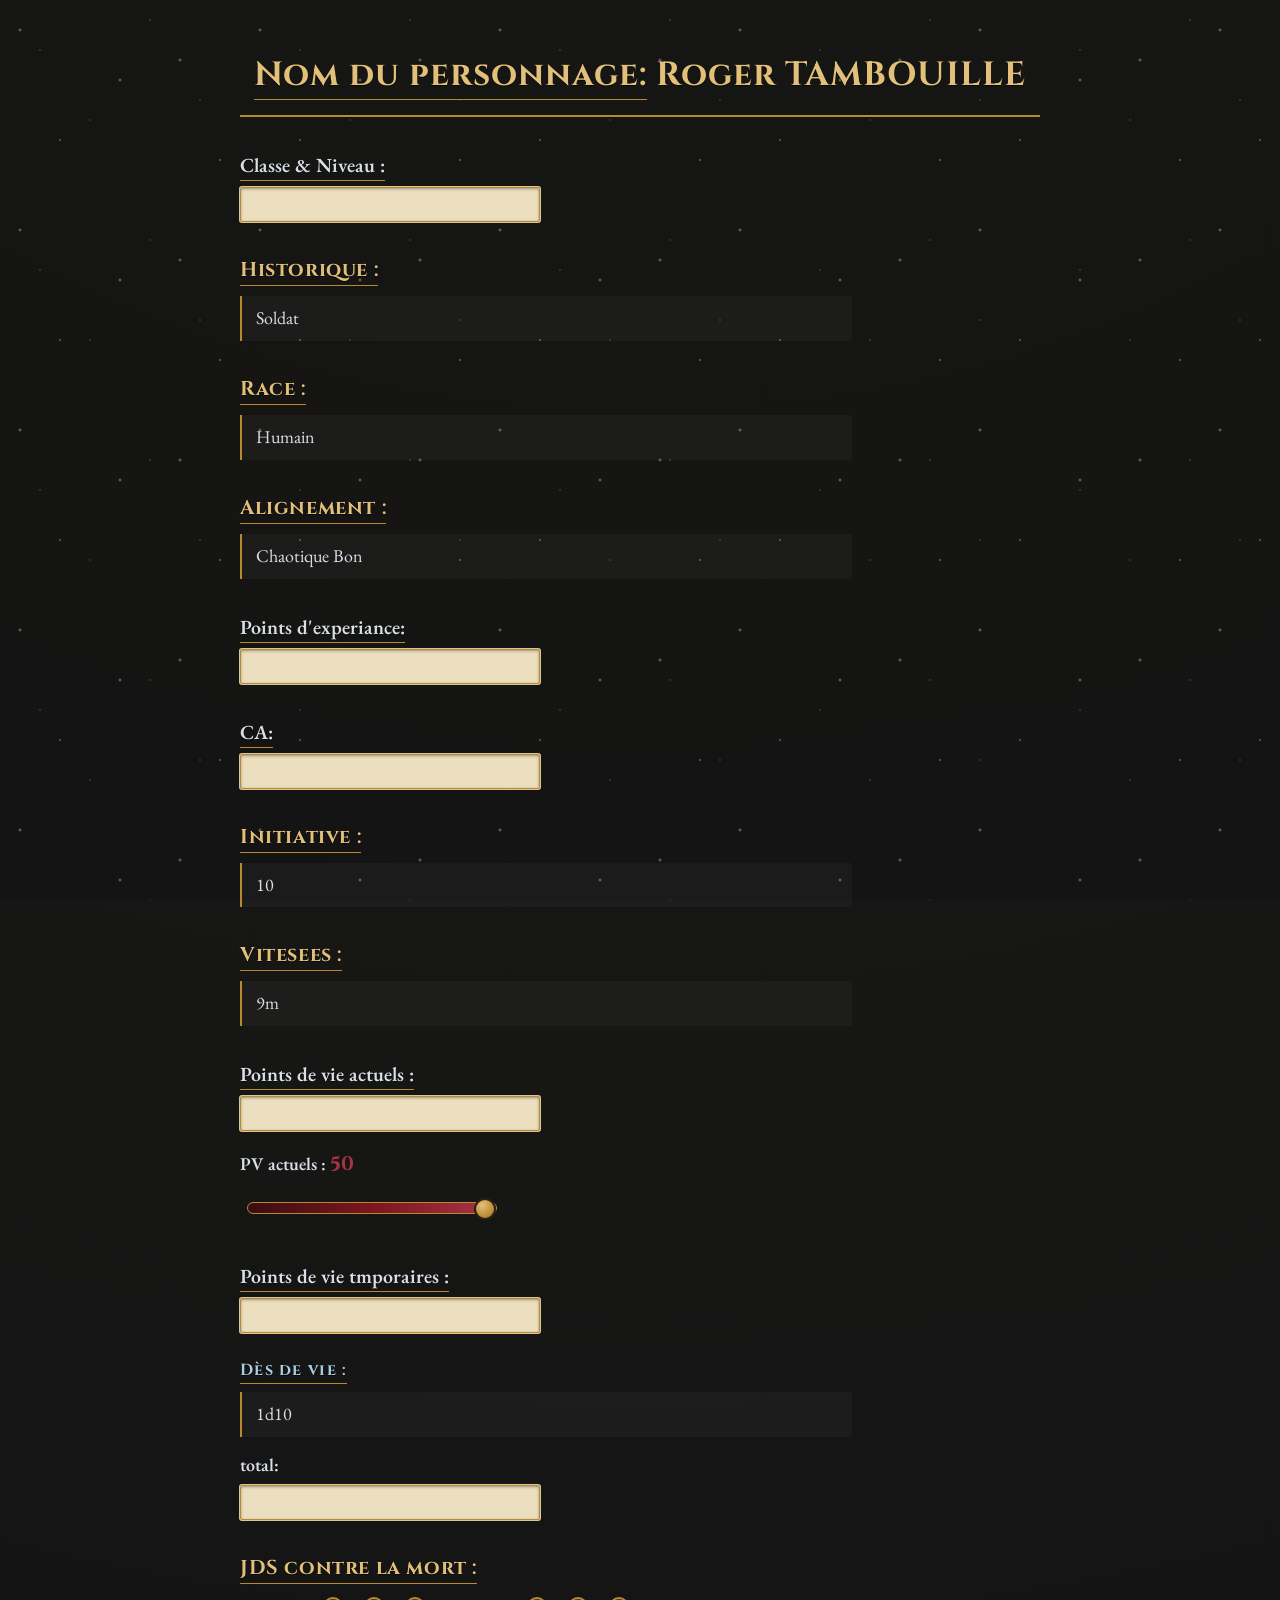
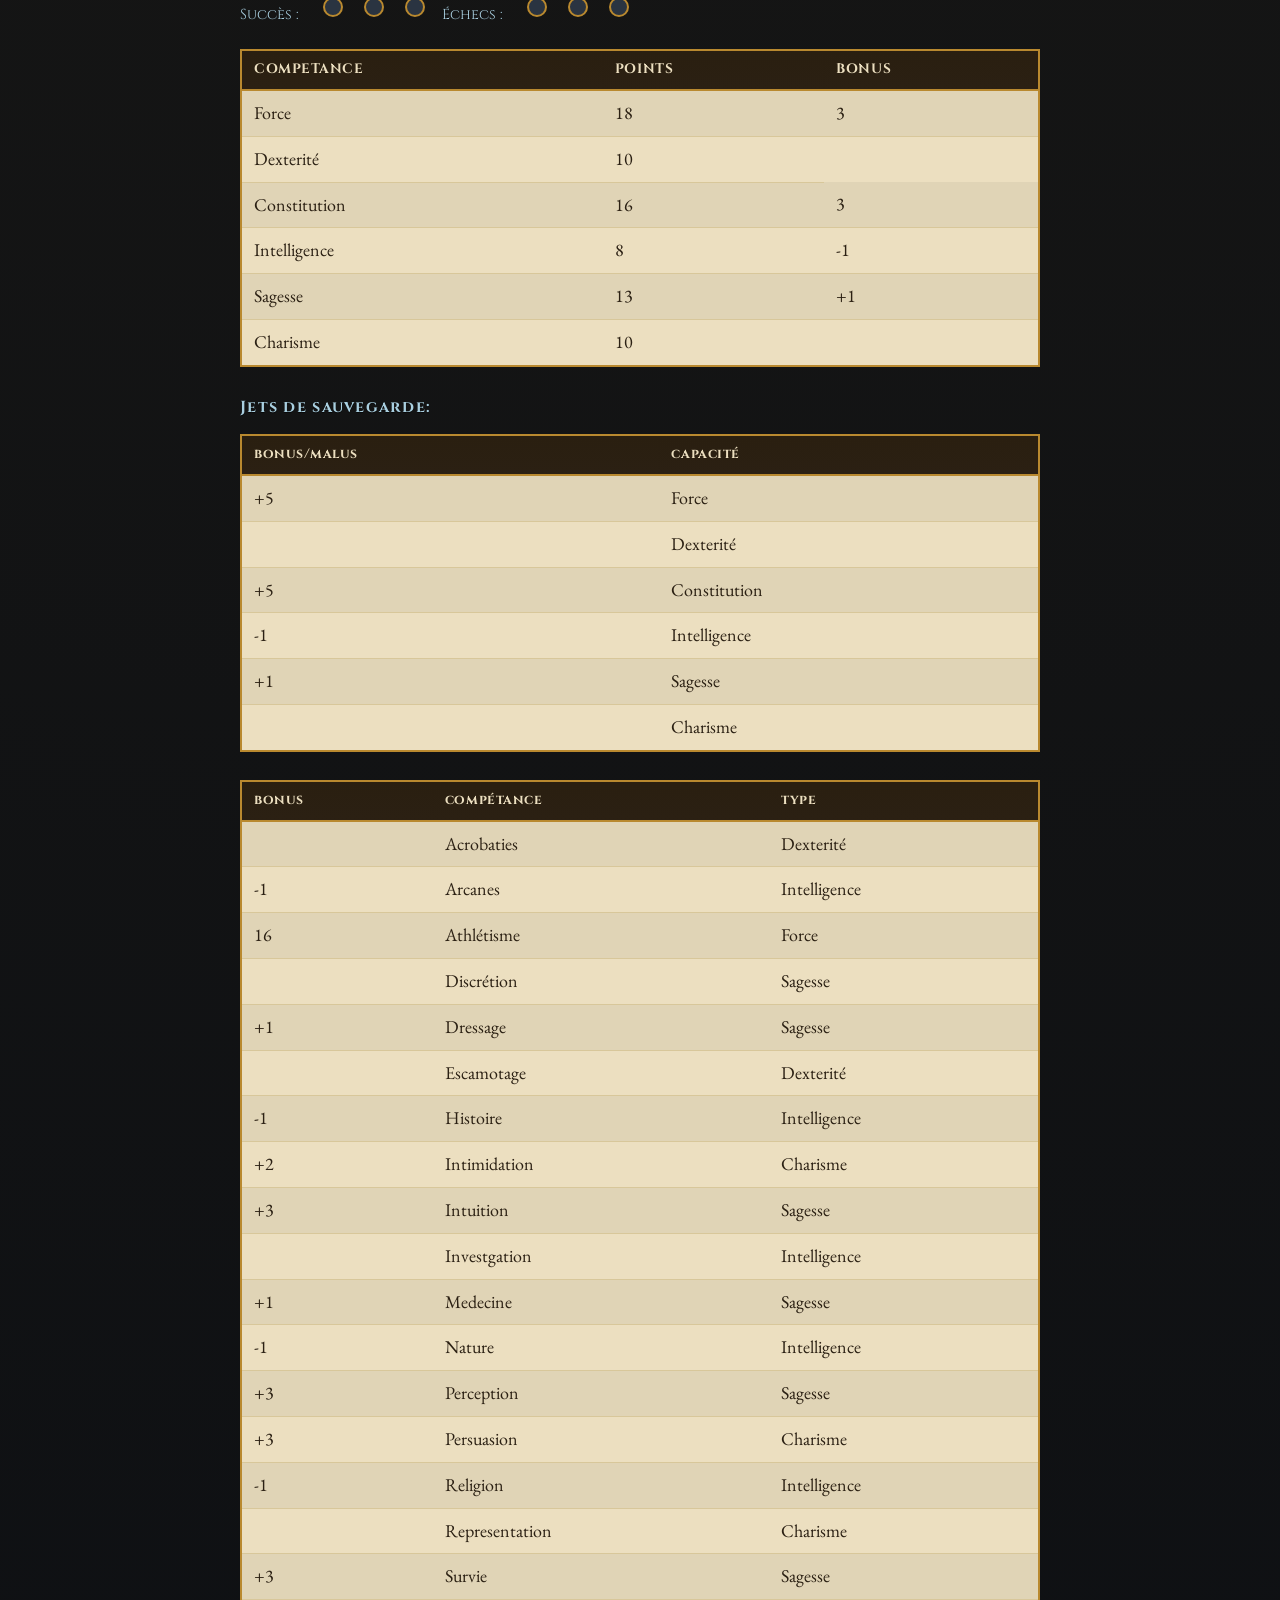
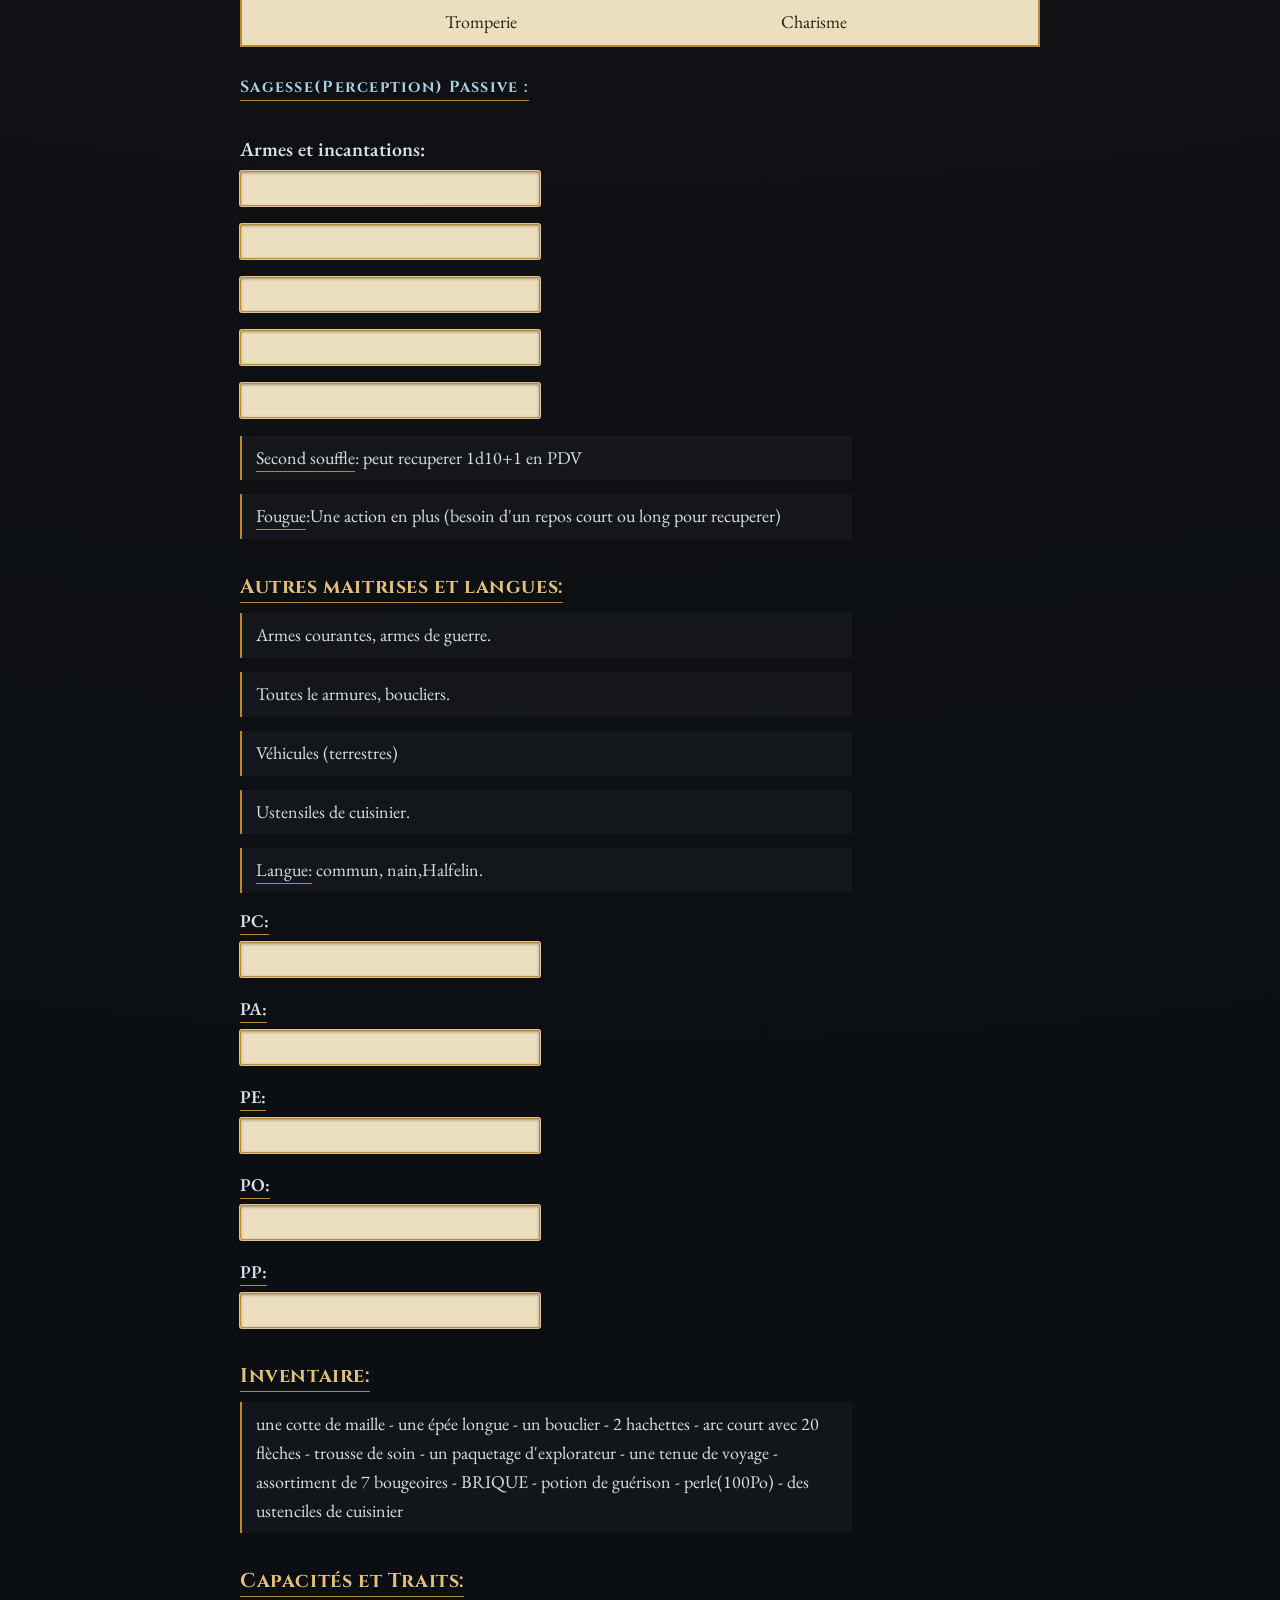
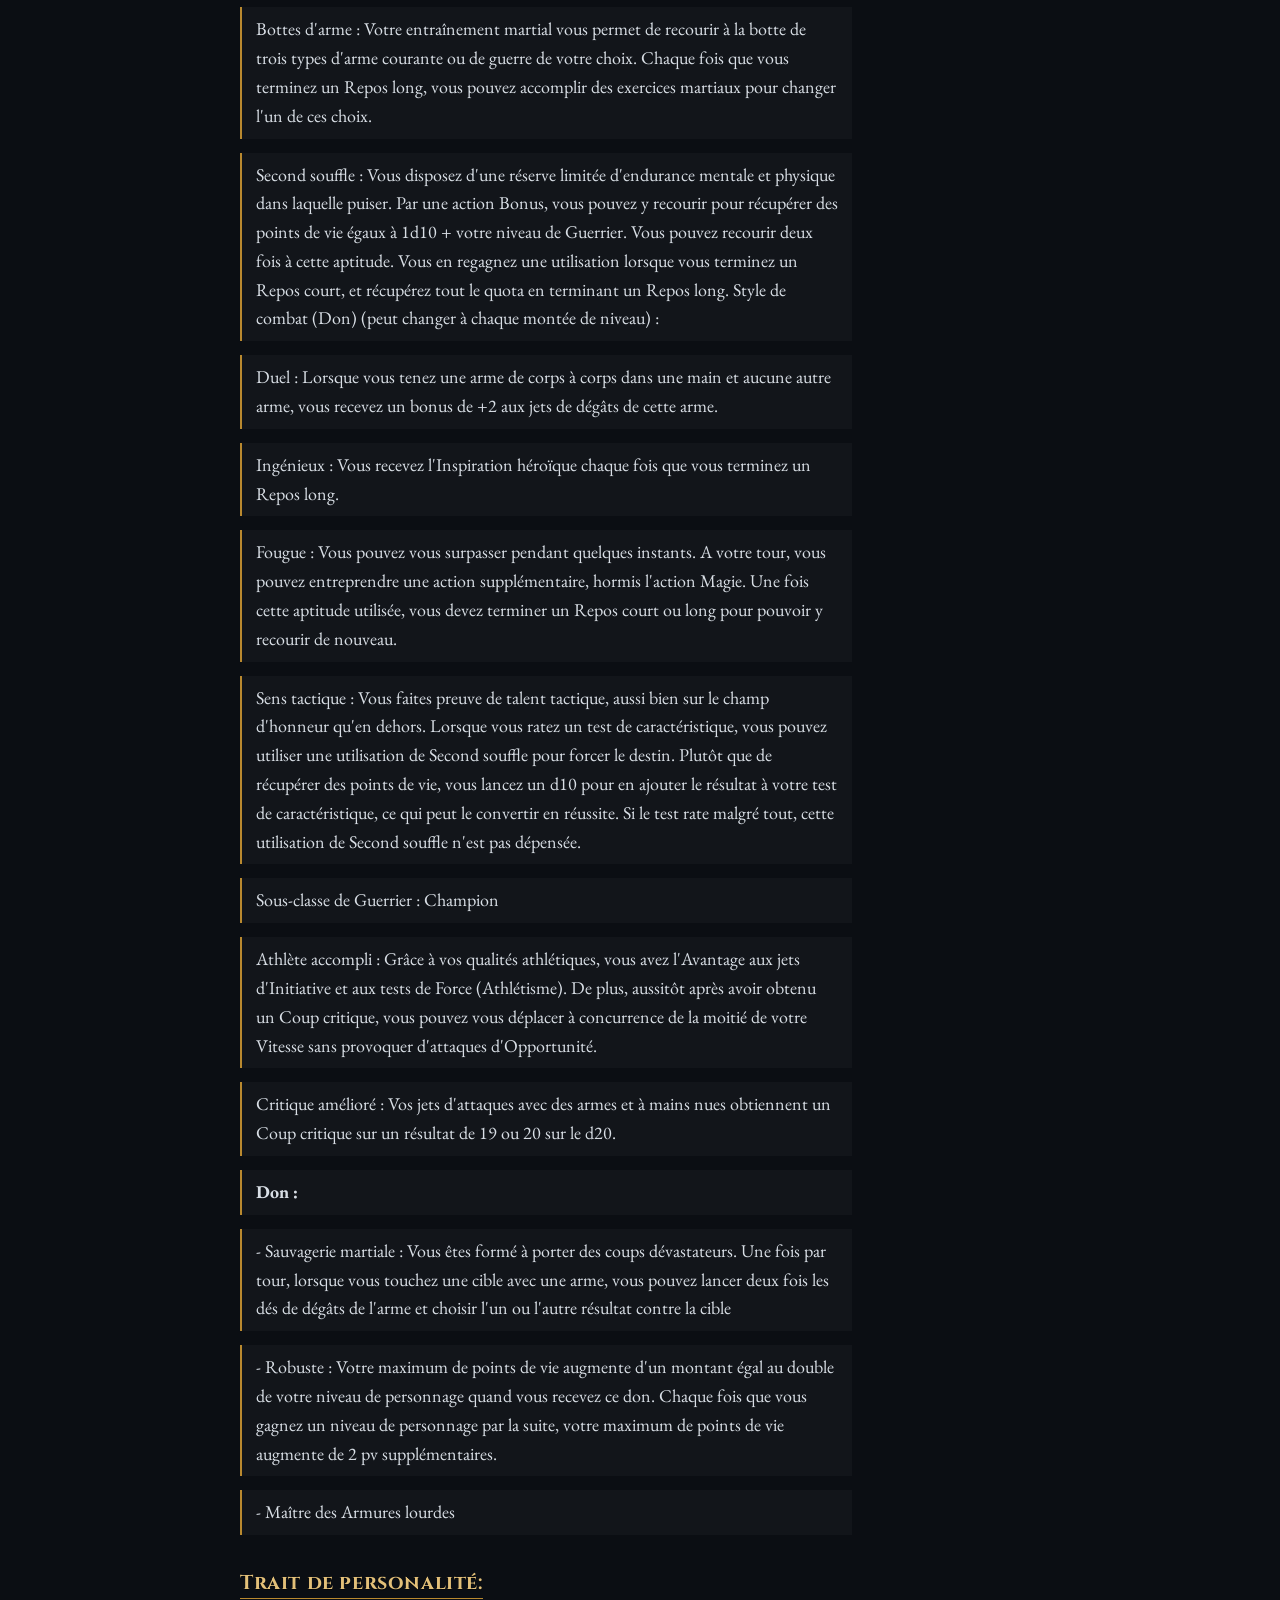
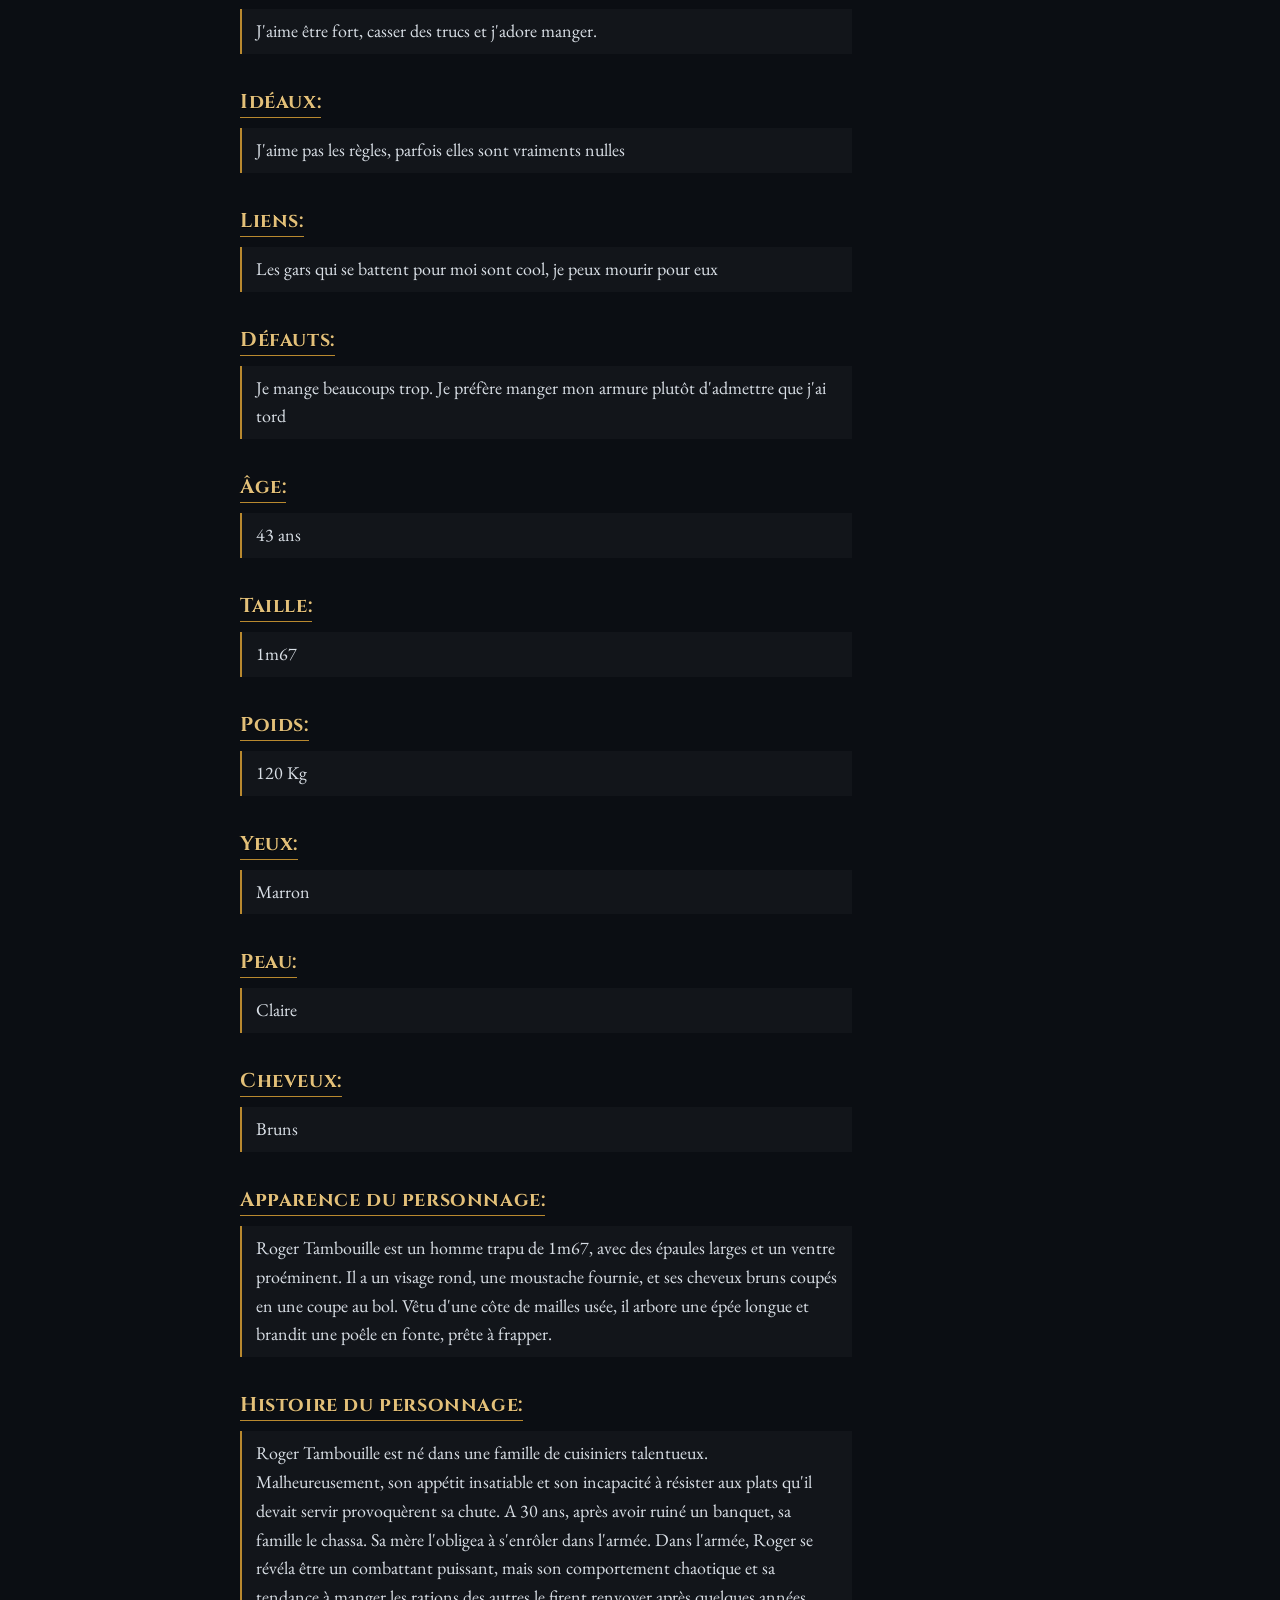
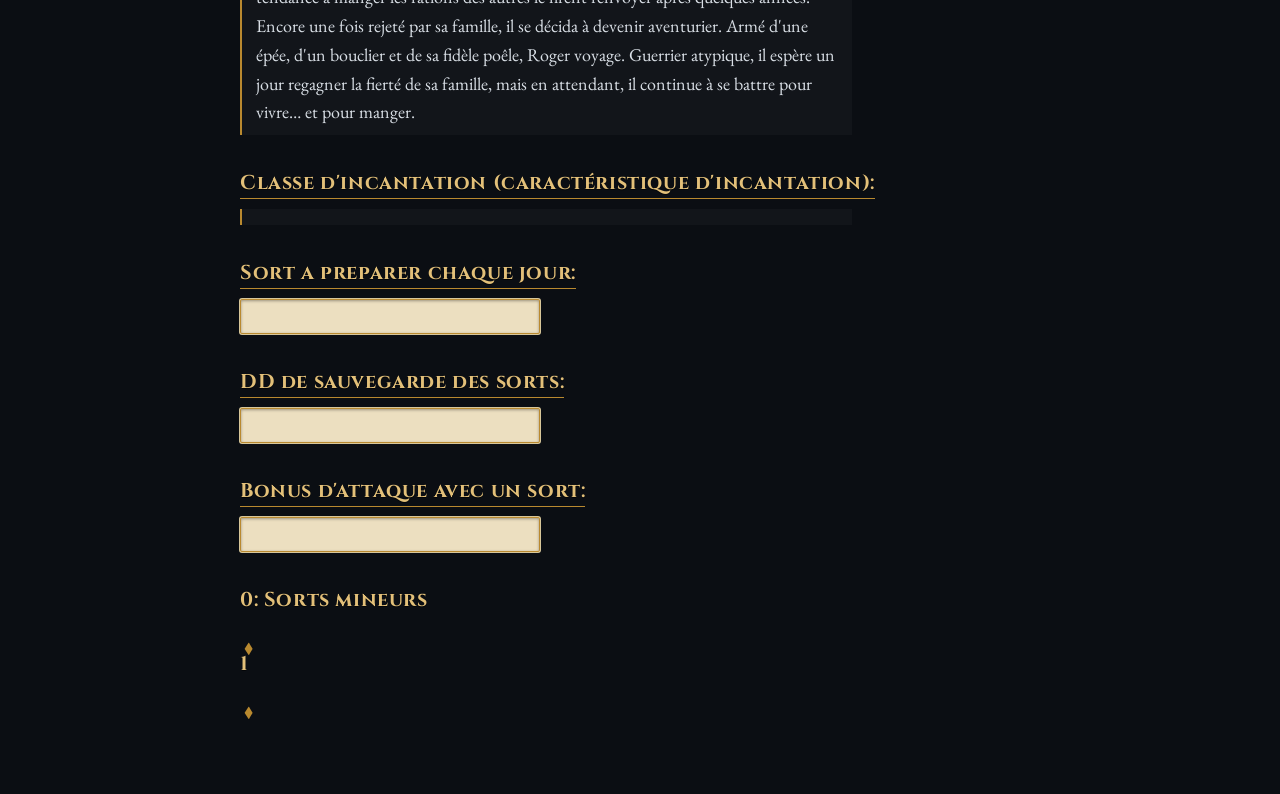
==== commit 2f4d2a7f: "Add files via upload" ====
--- a/roger.html
+++ b/roger.html
@@ -2,6 +2,7 @@
 <html lang="fr">
 <head>
   <meta charset="UTF-8">
+  <meta name="viewport" content="width=device-width, initial-scale=1.0">
   <title>Page de Roger</title>
     <style>
     body { font-family: Arial; }
@@ -308,6 +309,13 @@
 <p><u>Second souffle</u>: peut recuperer 1d10+1 en PDV </p>
 <p><u>Fougue</u>:Une action en plus (besoin d'un repos court ou long pour recuperer)</p>
 
+<h3><u>Autres maitrises et langues:</u></h3>
+<p>Armes courantes, armes de guerre.</p>
+<p>Toutes le armures, boucliers.</p>
+<p>Véhicules (terrestres)</p>
+<p>Ustensiles de cuisinier.</p>
+<p><u>Langue:</u> commun, nain,Halfelin.</p>
+
 
 
  	<div class="bloc">
